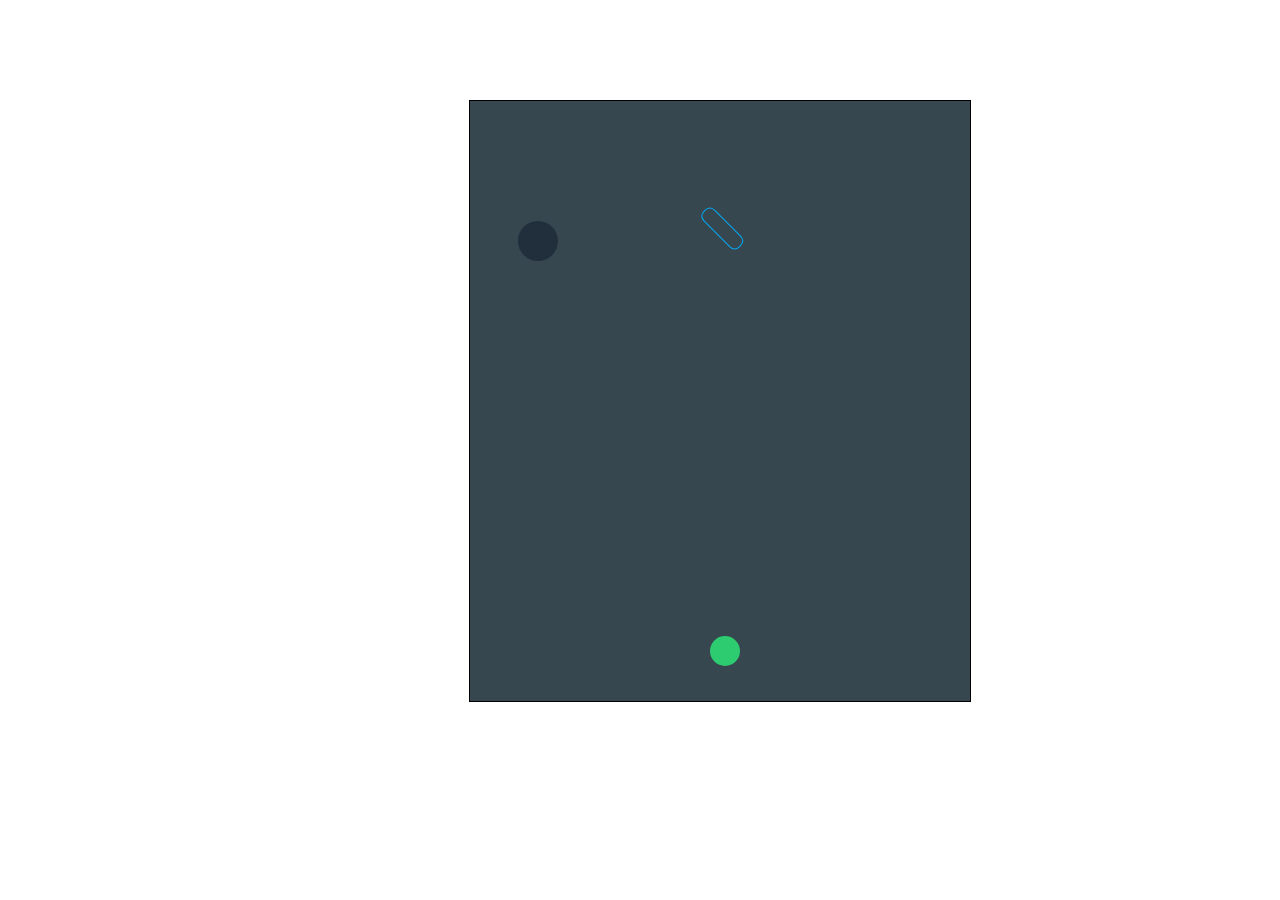
==== index.html @ 8bd88d1f "All fixed from previus commit" ====
<!DOCTYPE html>
<html lang="en">
<head>
    <meta charset="UTF-8">
    <meta name="viewport" content="width=device-width, initial-scale=1.0">
    <meta http-equiv="X-UA-Compatible" content="ie=edge">
    <title>Document</title>
    <link rel="stylesheet" href="./style/main.css">
</head>
<body>
    <canvas id="myCanvas" width="500" height="600"></canvas>
    <script type="text/javascript" src="./JS/index.js"></script>
    <script type="text/javascript" src="./JS/game.js"></script>
    <script type="text/javascript" src="./JS/map.js"></script>
    <script type="text/javascript" src="./JS/obstacles.js"></script>
    <script type="text/javascript" src="./JS/ball.js"></script>
    <script type="text/javascript" src="./JS/goal.js"></script>
    <!-- <script type="text/javascript" src="./JS/prueba.js"></script> -->


</body>
</html>
---- style/main.css ----
body{
    margin:0;
}
#myCanvas{
 margin: 0; 
 border: 1px solid black;
 background-color: #37474F;
 position: absolute;
 margin-left:469px;
 margin-top:100px;
}
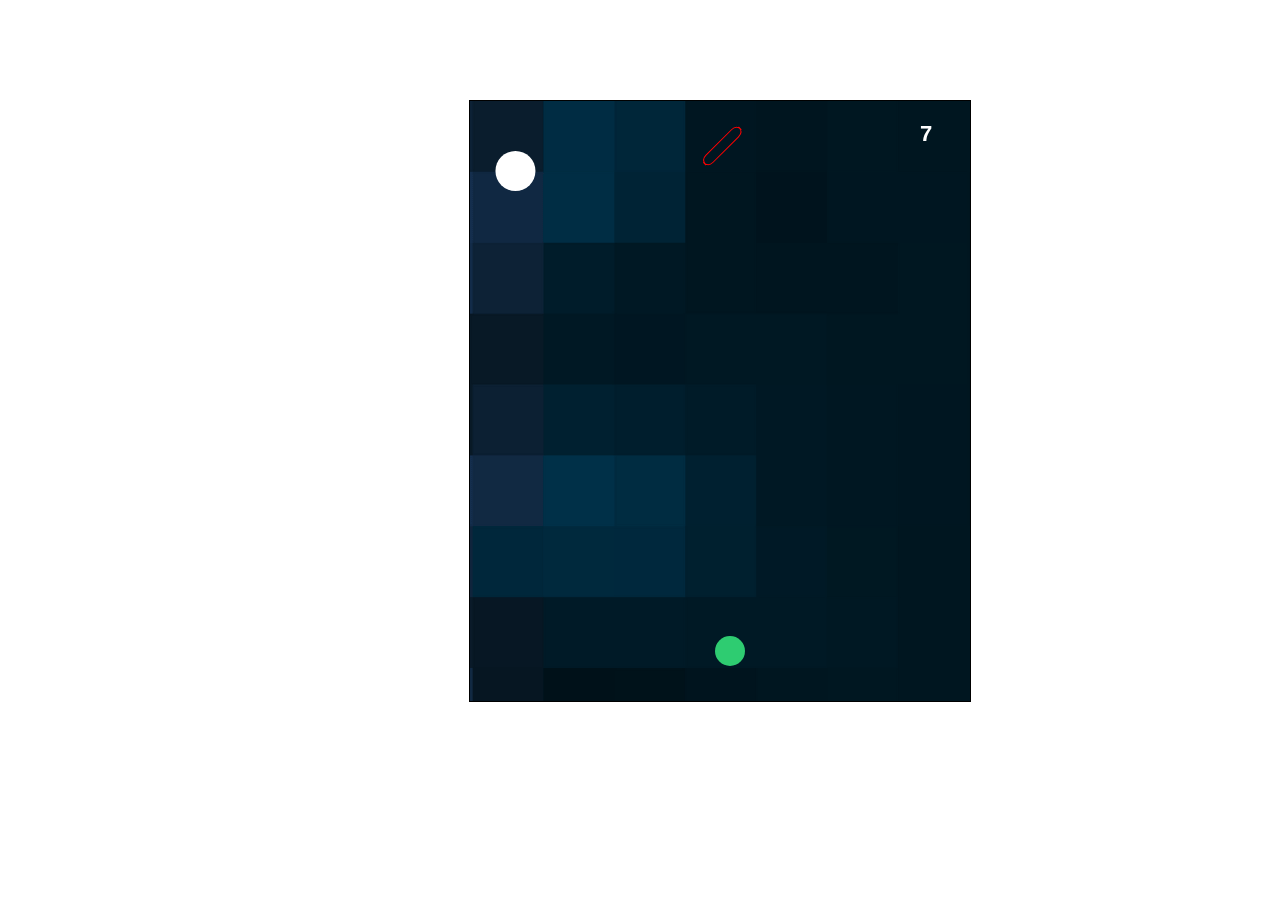
==== commit 0ac7ea00: "Añadida cuenta atrás y función de restar level" ====
--- a/index.html
+++ b/index.html
@@ -1,5 +1,6 @@
 <!DOCTYPE html>
 <html lang="en">
+
 <head>
     <meta charset="UTF-8">
     <meta name="viewport" content="width=device-width, initial-scale=1.0">
@@ -7,16 +8,21 @@
     <title>Document</title>
     <link rel="stylesheet" href="./style/main.css">
 </head>
+
 <body>
     <canvas id="myCanvas" width="500" height="600"></canvas>
     <script type="text/javascript" src="./JS/index.js"></script>
-    <script type="text/javascript" src="./JS/game.js"></script>
+    <script type="text/javascript" src="./JS/game.js"></script>    
     <script type="text/javascript" src="./JS/map.js"></script>
     <script type="text/javascript" src="./JS/obstacles.js"></script>
     <script type="text/javascript" src="./JS/ball.js"></script>
+    <script type="text/javascript" src="./JS/Counter.js"></script>
     <script type="text/javascript" src="./JS/goal.js"></script>
-    <!-- <script type="text/javascript" src="./JS/prueba.js"></script> -->
-
+    
+    <!-- <div class="start">
+        <img src="images/fondo.png"> 
+    </div> -->
 
 </body>
+
 </html>--- a/style/main.css
+++ b/style/main.css
@@ -4,8 +4,29 @@
 #myCanvas{
  margin: 0; 
  border: 1px solid black;
- background-color: #37474F;
+ /* background-color: #154360; */
+ background-image: url("../images/fondo-cuadrados.png");
  position: absolute;
  margin-left:469px;
  margin-top:100px;
 }
+div{
+    background-image: url("/images/fondo.jpg");
+    width:504px;
+    height: 650px;
+    position:absolute;
+    margin-left:470px;
+    margin-top:100px;
+}
+
+
+.start-image{
+    width:200px;
+    height:200px;
+    position: absolute;  
+    margin-left: -350px;
+    margin-top: 100px;
+}
+
+
+
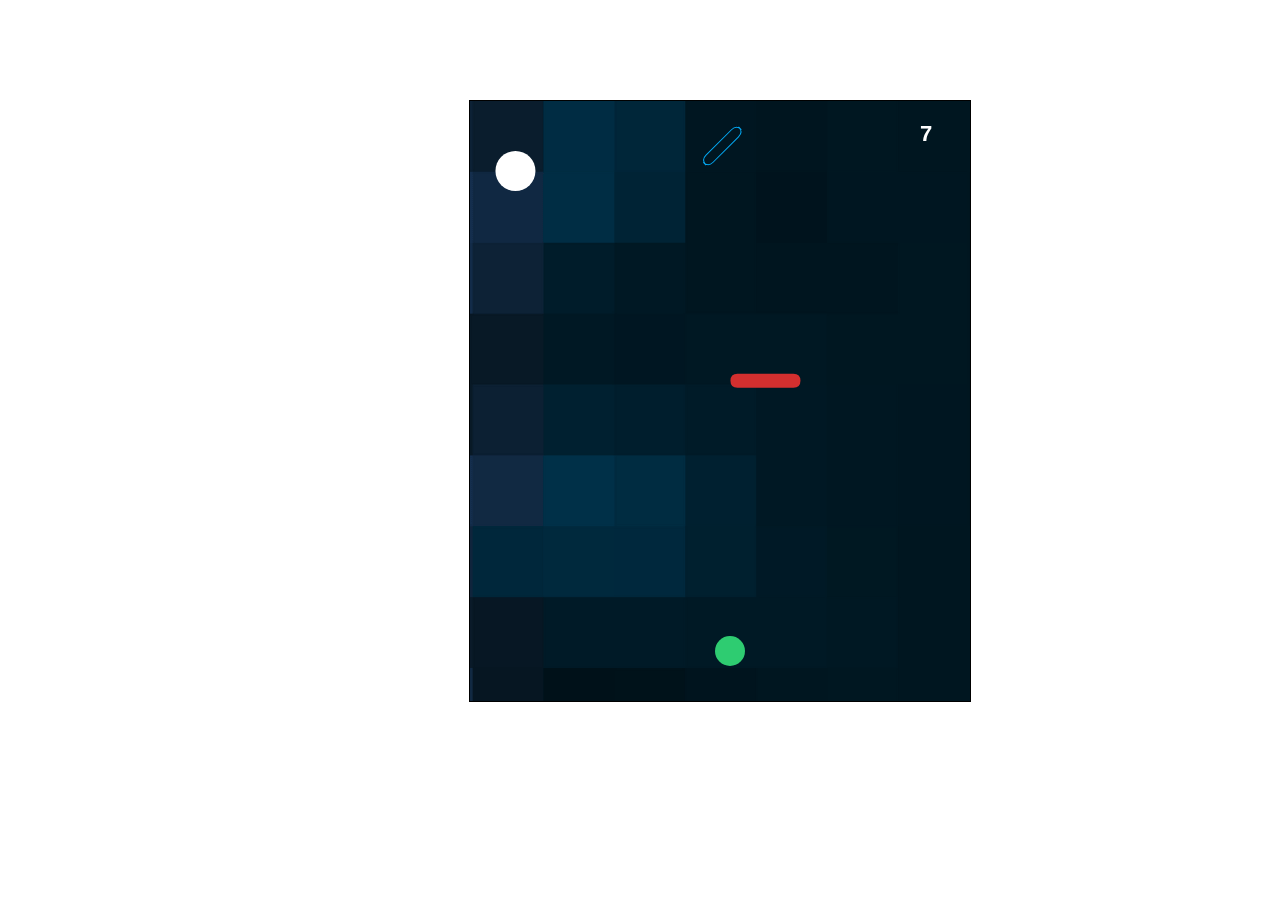
==== commit 1cfba70e: "Añadido obstaculo en movimiento" ====
--- a/index.html
+++ b/index.html
@@ -14,11 +14,12 @@
     <script type="text/javascript" src="./JS/index.js"></script>
     <script type="text/javascript" src="./JS/game.js"></script>    
     <script type="text/javascript" src="./JS/map.js"></script>
+    <script type="text/javascript" src="./JS/drawObstacles.js"></script>
     <script type="text/javascript" src="./JS/obstacles.js"></script>
     <script type="text/javascript" src="./JS/ball.js"></script>
     <script type="text/javascript" src="./JS/Counter.js"></script>
     <script type="text/javascript" src="./JS/goal.js"></script>
-    
+
     <!-- <div class="start">
         <img src="images/fondo.png"> 
     </div> -->
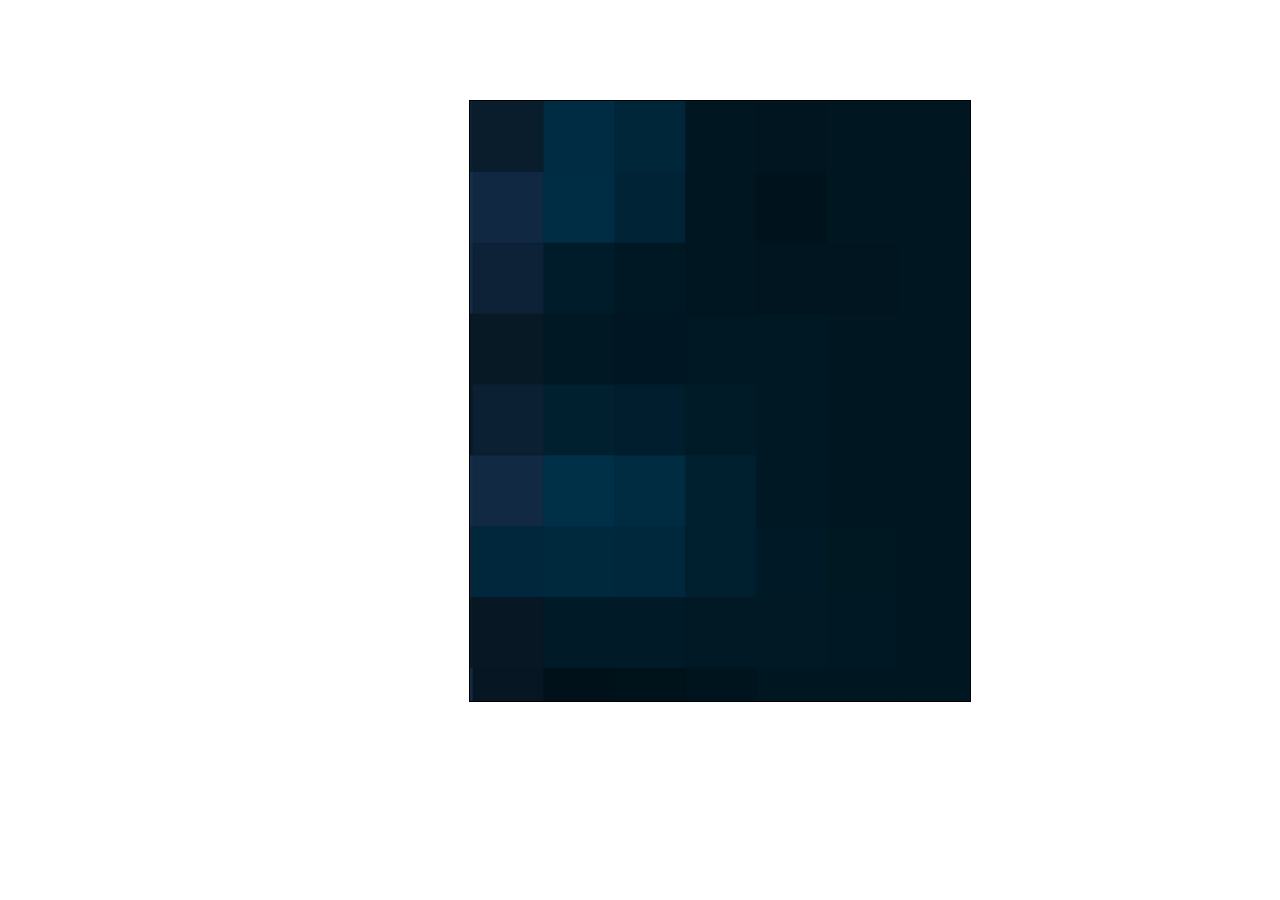
==== commit 38410f4a: "restaurado" ====
--- a/index.html
+++ b/index.html
@@ -12,13 +12,14 @@
 <body>
     <canvas id="myCanvas" width="500" height="600"></canvas>
     <script type="text/javascript" src="./JS/index.js"></script>
+    <script type="text/javascript" src="./JS/Colisions.js"></script>
     <script type="text/javascript" src="./JS/game.js"></script>    
+    <script type="text/javascript" src="./JS/goal.js"></script>
     <script type="text/javascript" src="./JS/map.js"></script>
-    <script type="text/javascript" src="./JS/drawObstacles.js"></script>
+    <!-- <script type="text/javascript" src="./JS/drawObstacles.js"></script> -->
     <script type="text/javascript" src="./JS/obstacles.js"></script>
     <script type="text/javascript" src="./JS/ball.js"></script>
     <script type="text/javascript" src="./JS/Counter.js"></script>
-    <script type="text/javascript" src="./JS/goal.js"></script>
 
     <!-- <div class="start">
         <img src="images/fondo.png"> 
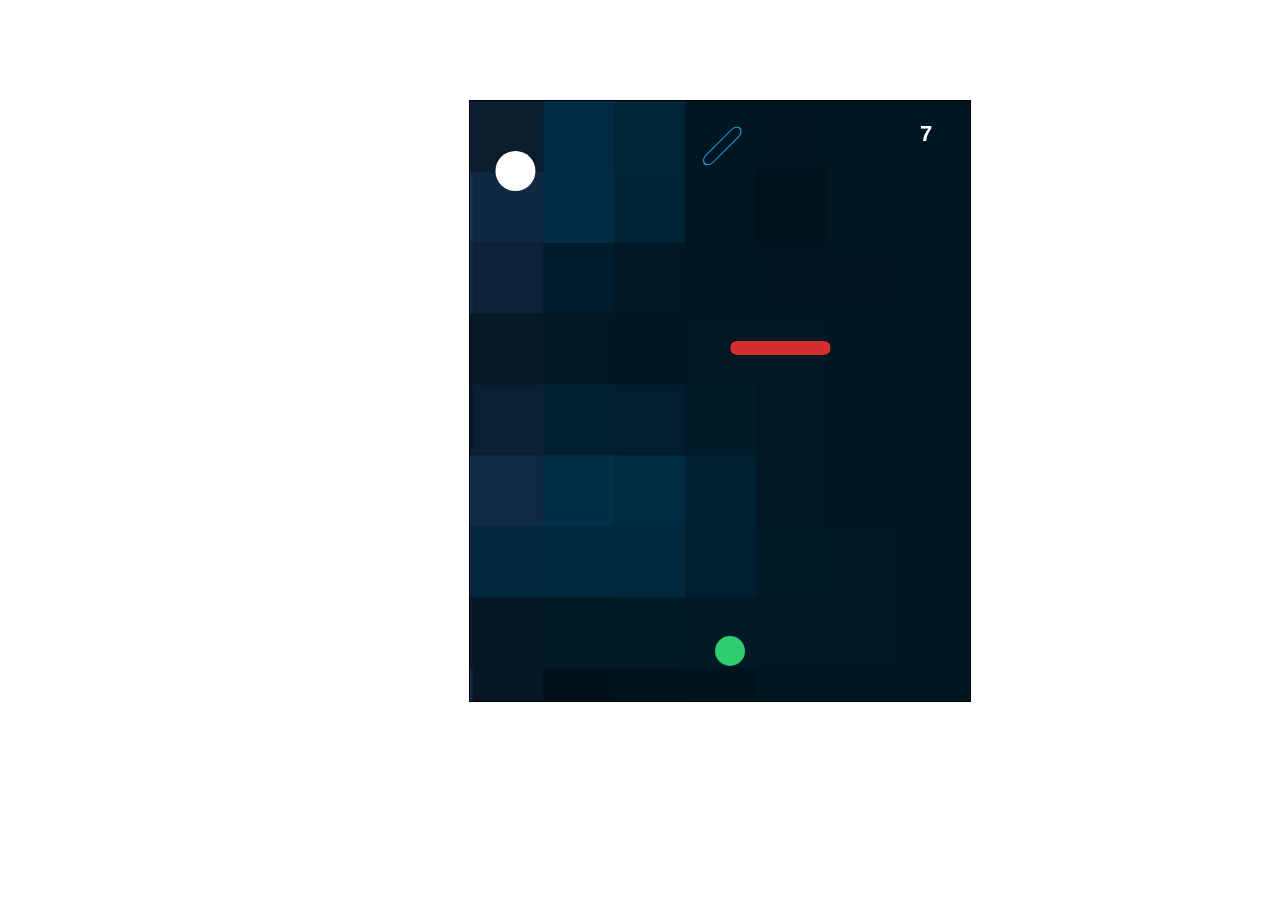
==== commit d2176fc2: "añadida primera colisión" ====
--- a/index.html
+++ b/index.html
@@ -16,7 +16,7 @@
     <script type="text/javascript" src="./JS/game.js"></script>    
     <script type="text/javascript" src="./JS/goal.js"></script>
     <script type="text/javascript" src="./JS/map.js"></script>
-    <!-- <script type="text/javascript" src="./JS/drawObstacles.js"></script> -->
+    <script type="text/javascript" src="./JS/drawObstacles.js"></script>
     <script type="text/javascript" src="./JS/obstacles.js"></script>
     <script type="text/javascript" src="./JS/ball.js"></script>
     <script type="text/javascript" src="./JS/Counter.js"></script>
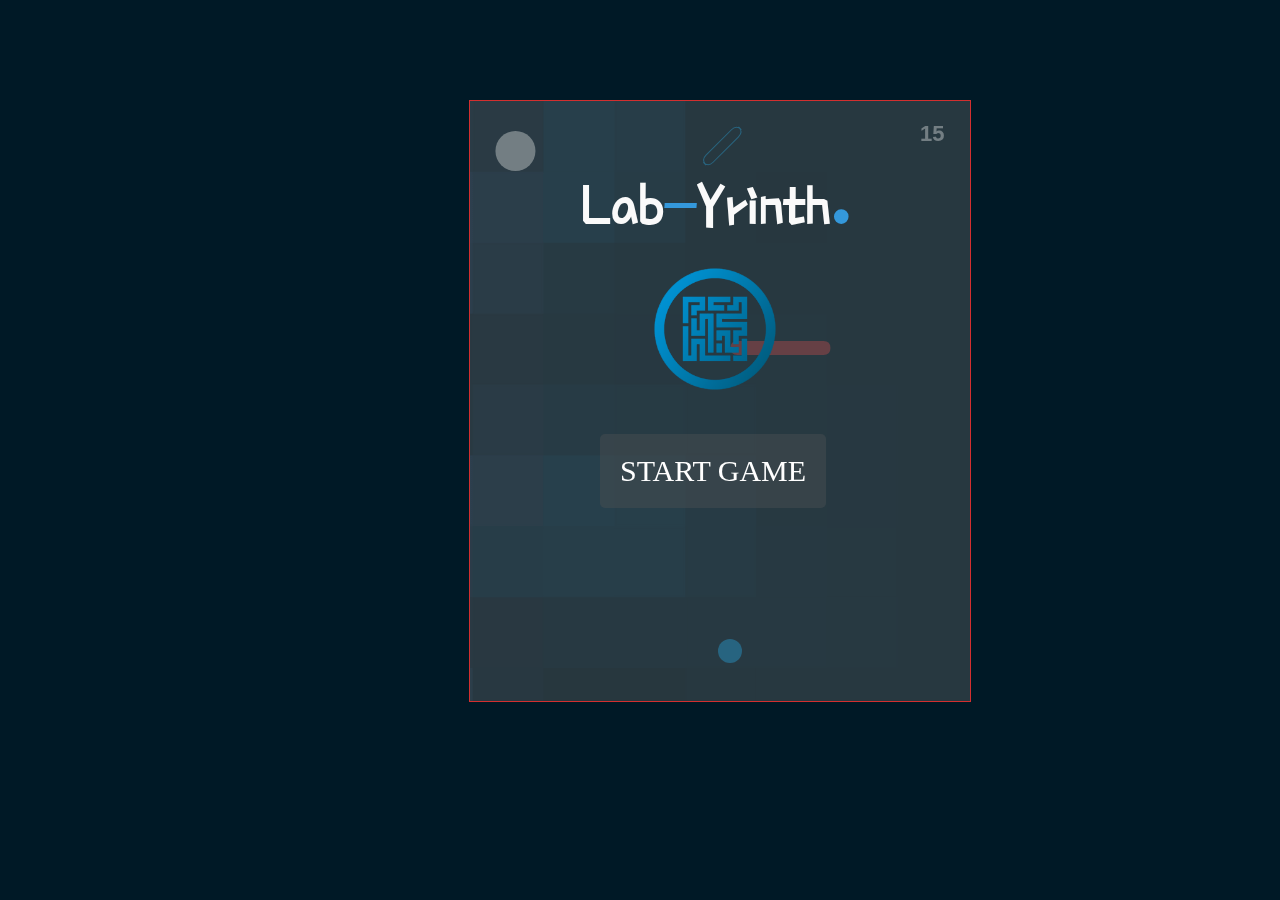
==== commit 3bafa9a3: "añadido JSON" ====
--- a/index.html
+++ b/index.html
@@ -5,25 +5,33 @@
     <meta charset="UTF-8">
     <meta name="viewport" content="width=device-width, initial-scale=1.0">
     <meta http-equiv="X-UA-Compatible" content="ie=edge">
-    <title>Document</title>
+    <title>Lab - yrinth</title>
     <link rel="stylesheet" href="./style/main.css">
 </head>
 
 <body>
+        <div id="particles-js"></div>
+
+    <script src="JS/lib/particles.min.js"></script>
+
     <canvas id="myCanvas" width="500" height="600"></canvas>
     <script type="text/javascript" src="./JS/index.js"></script>
+    <script type="text/javascript" src="./JS/game.js"></script>    
+    <script type="text/javascript" src="./JS/startButton.js"></script>
     <script type="text/javascript" src="./JS/Colisions.js"></script>
-    <script type="text/javascript" src="./JS/game.js"></script>    
     <script type="text/javascript" src="./JS/goal.js"></script>
     <script type="text/javascript" src="./JS/map.js"></script>
     <script type="text/javascript" src="./JS/drawObstacles.js"></script>
     <script type="text/javascript" src="./JS/obstacles.js"></script>
     <script type="text/javascript" src="./JS/ball.js"></script>
     <script type="text/javascript" src="./JS/Counter.js"></script>
+    <!-- <script type="text/javascript" src="./JS/gameover.js"></script> -->
 
-    <!-- <div class="start">
-        <img src="images/fondo.png"> 
-    </div> -->
+    <div>
+        <h1>Lab<span>-</span>Yrinth<span class ="point">.</span></h1>
+        <img class="logo-image" src="./images/laberinto logo copia.png">
+        <button type="button" class="start"> START GAME</button>
+    </div>
 
 </body>
 
--- a/style/main.css
+++ b/style/main.css
@@ -1,6 +1,9 @@
+@import url('https://fonts.googleapis.com/css?family=Poor+Story');
 body{
     margin:0;
+    background-color:#001926;
 }
+
 #myCanvas{
  margin: 0; 
  border: 1px solid black;
@@ -9,24 +12,48 @@
  position: absolute;
  margin-left:469px;
  margin-top:100px;
+ border: 1px solid #D32F2F;
 }
 div{
-    background-image: url("/images/fondo.jpg");
-    width:504px;
-    height: 650px;
+    background-color: rgba(55, 71, 79,0.7);
+    width:500px;
+    height: 600px;
     position:absolute;
     margin-left:470px;
-    margin-top:100px;
+    margin-top:101px;
 }
 
 
-.start-image{
-    width:200px;
-    height:200px;
+.logo-image{
+    width:150px;
+    height:150px;
     position: absolute;  
-    margin-left: -350px;
-    margin-top: 100px;
+    margin: -30px 170px;
+
+}
+h1{
+    color:#fafafa ;
+    font-family: 'Poor Story';
+    font-size: 60px;
+    margin: 40px 110px;;
+}
+span{
+    color: #3498DB;
+    /* height:20px; */
+}
+.point{
+    font-size: 90px;
+    font-family: "Helvetica Neue"
+}
+.start{
+    border: none;
+    border-radius:5px;
+    padding:20px;
+    background-color: rgba(71, 78, 82,0.5);
+    color: white;
+    font-size: 30px; 
+    font-family: 'Poor Stor';
+    margin-left: 130px;
+    margin-top: 150px
 }
 
-
-
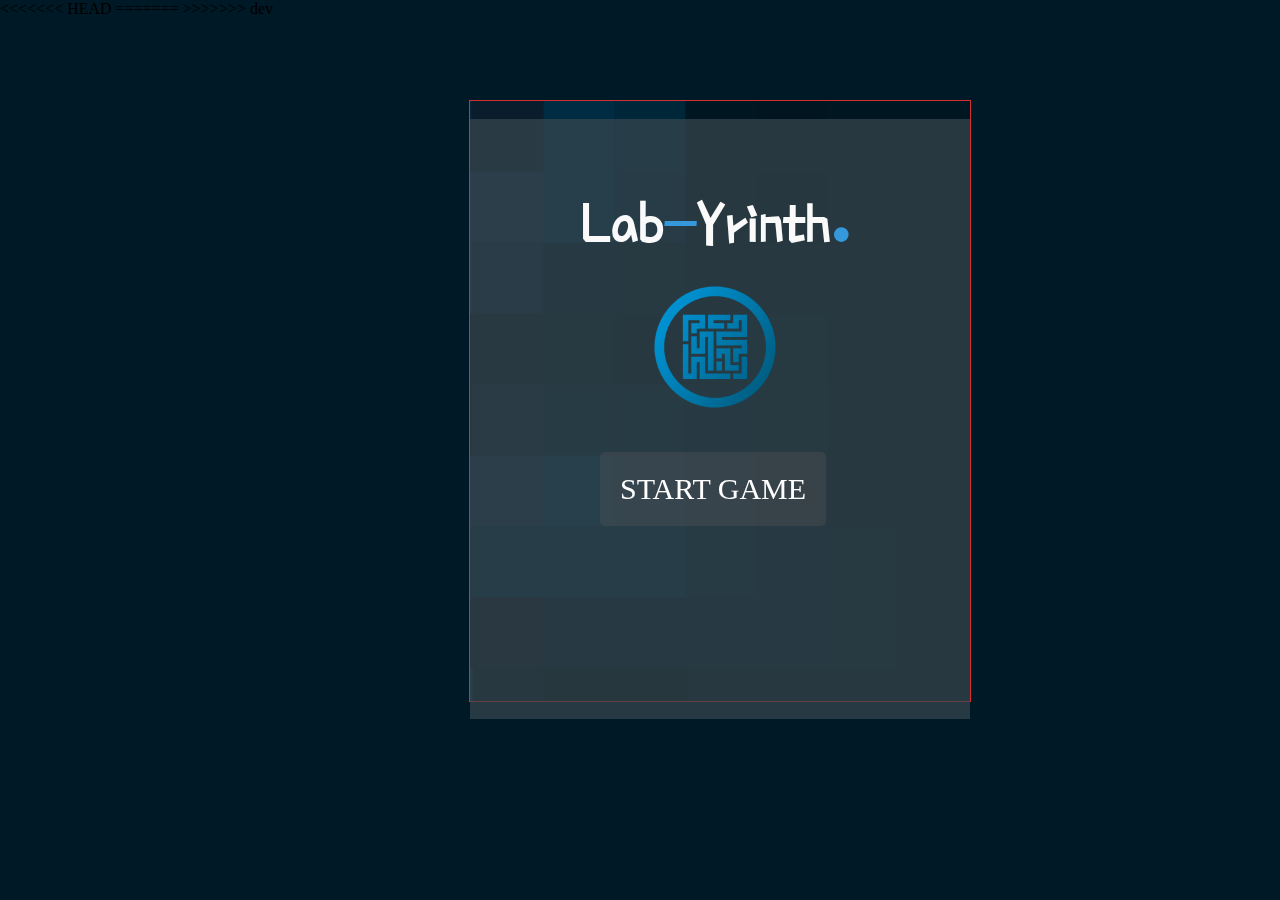
==== commit de6db7ce: "merge" ====
--- a/index.html
+++ b/index.html
@@ -25,6 +25,13 @@
     <script type="text/javascript" src="./JS/obstacles.js"></script>
     <script type="text/javascript" src="./JS/ball.js"></script>
     <script type="text/javascript" src="./JS/Counter.js"></script>
+<<<<<<< HEAD
+    <script type="text/javascript" src="./JS/goal.js"></script>
+
+    <!-- <div class="start">
+        <img src="images/fondo.png"> 
+    </div> -->
+=======
     <!-- <script type="text/javascript" src="./JS/gameover.js"></script> -->
 
     <div>
@@ -32,6 +39,7 @@
         <img class="logo-image" src="./images/laberinto logo copia.png">
         <button type="button" class="start"> START GAME</button>
     </div>
+>>>>>>> dev
 
 </body>
 
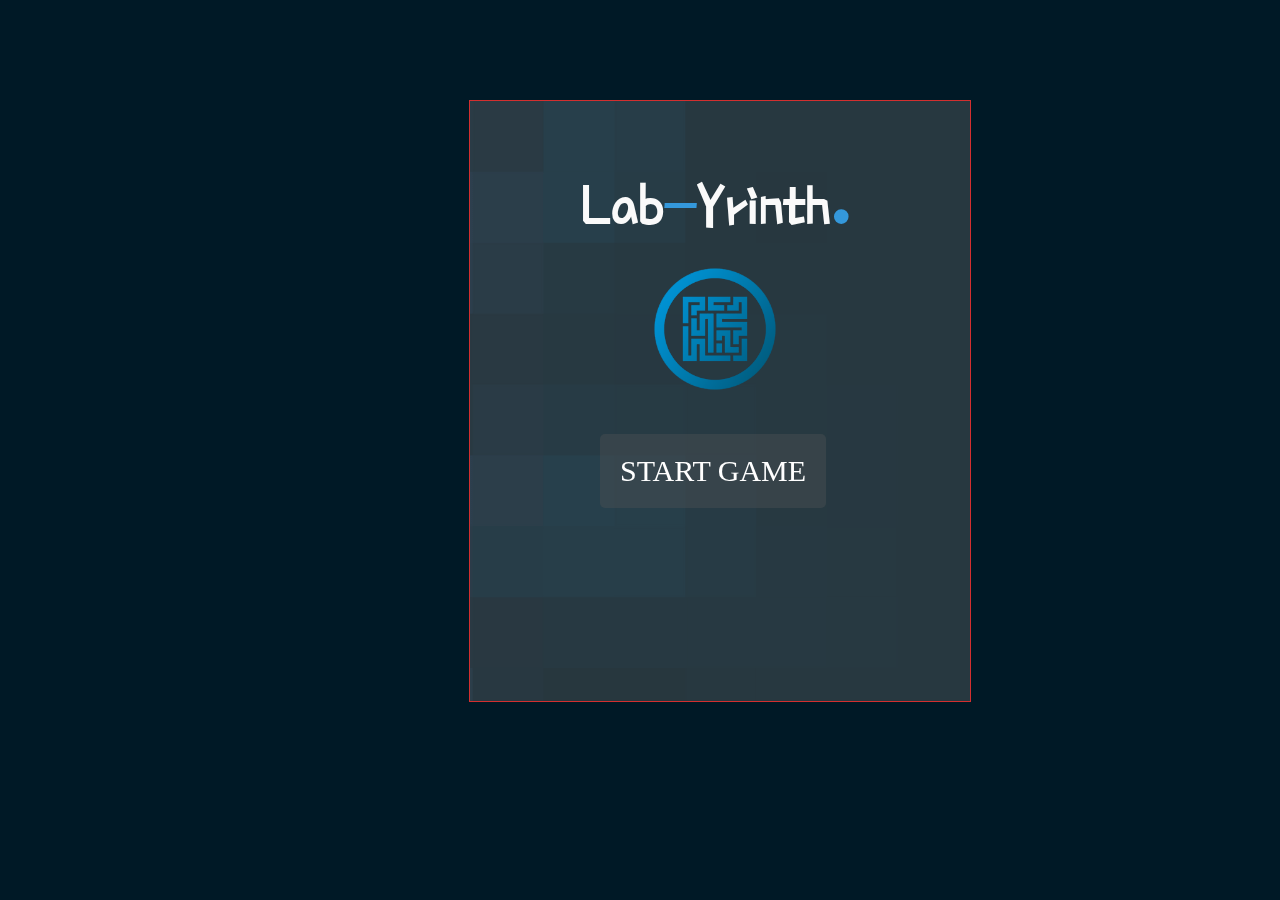
==== commit fe5d1e58: "added index" ====
--- a/index.html
+++ b/index.html
@@ -25,13 +25,6 @@
     <script type="text/javascript" src="./JS/obstacles.js"></script>
     <script type="text/javascript" src="./JS/ball.js"></script>
     <script type="text/javascript" src="./JS/Counter.js"></script>
-<<<<<<< HEAD
-    <script type="text/javascript" src="./JS/goal.js"></script>
-
-    <!-- <div class="start">
-        <img src="images/fondo.png"> 
-    </div> -->
-=======
     <!-- <script type="text/javascript" src="./JS/gameover.js"></script> -->
 
     <div>
@@ -39,7 +32,6 @@
         <img class="logo-image" src="./images/laberinto logo copia.png">
         <button type="button" class="start"> START GAME</button>
     </div>
->>>>>>> dev
 
 </body>
 
